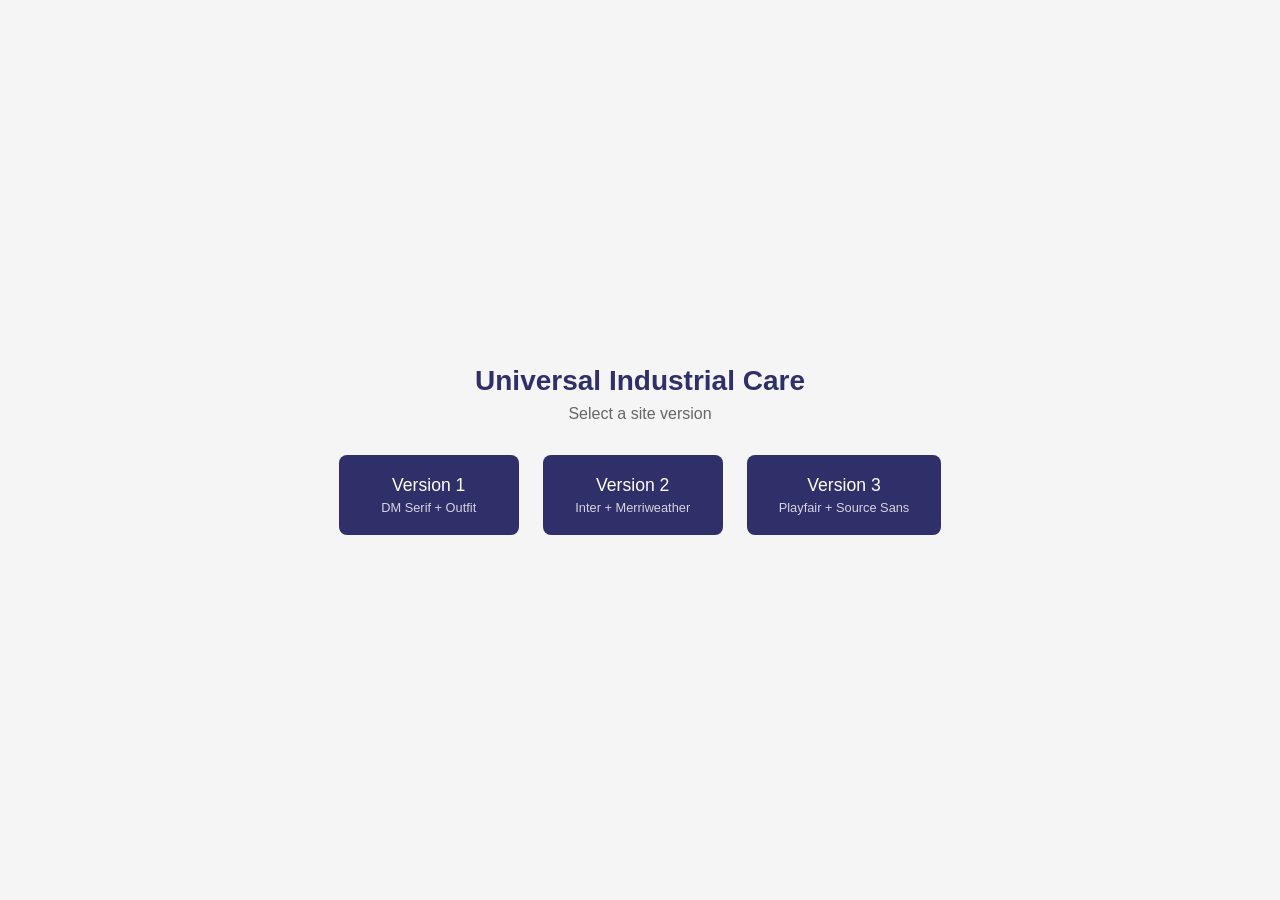
==== index.html @ d0125a0a "landing page" ====
<!DOCTYPE html>
<html lang="en">
<head>
  <meta charset="UTF-8">
  <meta name="viewport" content="width=device-width, initial-scale=1.0">
  <title>UIC - Site Versions</title>
  <style>
    * { margin: 0; padding: 0; box-sizing: border-box; }
    body {
      font-family: -apple-system, BlinkMacSystemFont, "Segoe UI", Roboto, sans-serif;
      min-height: 100vh;
      display: flex;
      align-items: center;
      justify-content: center;
      background: #f5f5f5;
    }
    .container {
      text-align: center;
      padding: 2rem;
    }
    h1 {
      color: #2F2F69;
      margin-bottom: 0.5rem;
      font-size: 1.75rem;
    }
    p {
      color: #666;
      margin-bottom: 2rem;
    }
    .links {
      display: flex;
      gap: 1.5rem;
      flex-wrap: wrap;
      justify-content: center;
    }
    a {
      display: block;
      padding: 1.25rem 2rem;
      background: #2F2F69;
      color: #fff;
      text-decoration: none;
      border-radius: 8px;
      font-size: 1.1rem;
      transition: background 0.2s;
      min-width: 180px;
    }
    a:hover { background: #B8292E; }
    span { display: block; font-size: 0.8rem; opacity: 0.8; margin-top: 0.25rem; }
  </style>
</head>
<body>
  <div class="container">
    <h1>Universal Industrial Care</h1>
    <p>Select a site version</p>
    <div class="links">
      <a href="uic_static/index.html">Version 1<span>DM Serif + Outfit</span></a>
      <a href="uic_static1/index.html">Version 2<span>Inter + Merriweather</span></a>
      <a href="uic_static2/index.html">Version 3<span>Playfair + Source Sans</span></a>
    </div>
  </div>
</body>
</html>
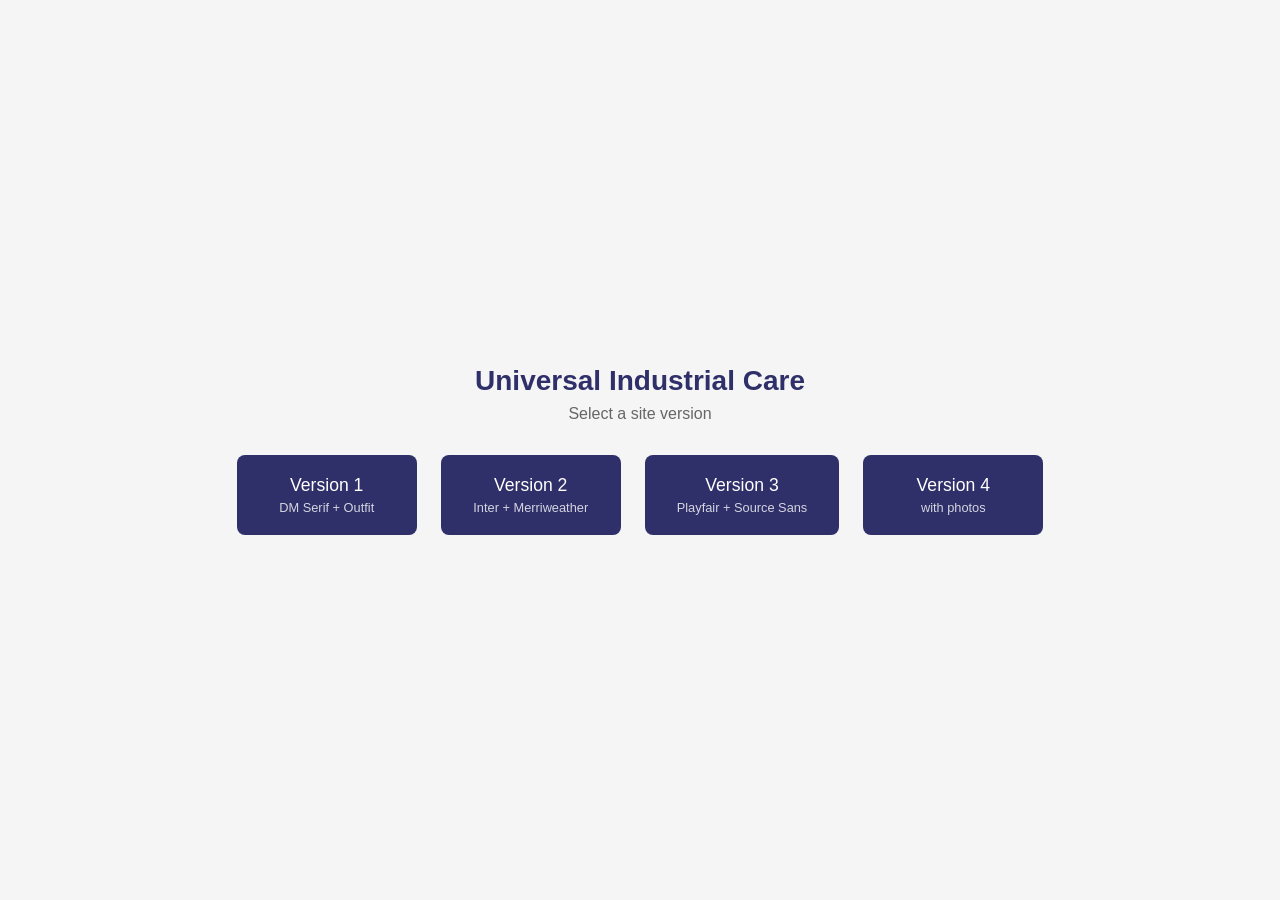
==== commit 73ab81c8: "update landing page" ====
--- a/index.html
+++ b/index.html
@@ -1,62 +1,81 @@
-<!DOCTYPE html>
+<!doctype html>
 <html lang="en">
-<head>
-  <meta charset="UTF-8">
-  <meta name="viewport" content="width=device-width, initial-scale=1.0">
-  <title>UIC - Site Versions</title>
-  <style>
-    * { margin: 0; padding: 0; box-sizing: border-box; }
-    body {
-      font-family: -apple-system, BlinkMacSystemFont, "Segoe UI", Roboto, sans-serif;
-      min-height: 100vh;
-      display: flex;
-      align-items: center;
-      justify-content: center;
-      background: #f5f5f5;
-    }
-    .container {
-      text-align: center;
-      padding: 2rem;
-    }
-    h1 {
-      color: #2F2F69;
-      margin-bottom: 0.5rem;
-      font-size: 1.75rem;
-    }
-    p {
-      color: #666;
-      margin-bottom: 2rem;
-    }
-    .links {
-      display: flex;
-      gap: 1.5rem;
-      flex-wrap: wrap;
-      justify-content: center;
-    }
-    a {
-      display: block;
-      padding: 1.25rem 2rem;
-      background: #2F2F69;
-      color: #fff;
-      text-decoration: none;
-      border-radius: 8px;
-      font-size: 1.1rem;
-      transition: background 0.2s;
-      min-width: 180px;
-    }
-    a:hover { background: #B8292E; }
-    span { display: block; font-size: 0.8rem; opacity: 0.8; margin-top: 0.25rem; }
-  </style>
-</head>
-<body>
-  <div class="container">
-    <h1>Universal Industrial Care</h1>
-    <p>Select a site version</p>
-    <div class="links">
-      <a href="uic_static/index.html">Version 1<span>DM Serif + Outfit</span></a>
-      <a href="uic_static1/index.html">Version 2<span>Inter + Merriweather</span></a>
-      <a href="uic_static2/index.html">Version 3<span>Playfair + Source Sans</span></a>
+  <head>
+    <meta charset="UTF-8" />
+    <meta name="viewport" content="width=device-width, initial-scale=1.0" />
+    <title>UIC - Site Versions</title>
+    <style>
+      * {
+        margin: 0;
+        padding: 0;
+        box-sizing: border-box;
+      }
+      body {
+        font-family:
+          -apple-system, BlinkMacSystemFont, "Segoe UI", Roboto, sans-serif;
+        min-height: 100vh;
+        display: flex;
+        align-items: center;
+        justify-content: center;
+        background: #f5f5f5;
+      }
+      .container {
+        text-align: center;
+        padding: 2rem;
+      }
+      h1 {
+        color: #2f2f69;
+        margin-bottom: 0.5rem;
+        font-size: 1.75rem;
+      }
+      p {
+        color: #666;
+        margin-bottom: 2rem;
+      }
+      .links {
+        display: flex;
+        gap: 1.5rem;
+        flex-wrap: wrap;
+        justify-content: center;
+      }
+      a {
+        display: block;
+        padding: 1.25rem 2rem;
+        background: #2f2f69;
+        color: #fff;
+        text-decoration: none;
+        border-radius: 8px;
+        font-size: 1.1rem;
+        transition: background 0.2s;
+        min-width: 180px;
+      }
+      a:hover {
+        background: #b8292e;
+      }
+      span {
+        display: block;
+        font-size: 0.8rem;
+        opacity: 0.8;
+        margin-top: 0.25rem;
+      }
+    </style>
+  </head>
+  <body>
+    <div class="container">
+      <h1>Universal Industrial Care</h1>
+      <p>Select a site version</p>
+      <div class="links">
+        <a href="uic_static/index.html"
+          >Version 1<span>DM Serif + Outfit</span></a
+        >
+        <a href="uic_static1/index.html"
+          >Version 2<span>Inter + Merriweather</span></a
+        >
+        <a href="uic_static2/index.html"
+          >Version 3<span>Playfair + Source Sans</span></a
+        >
+        <a href="uic_static3/index.html">Version 4<span>with photos</span></a>
+      </div>
     </div>
-  </div>
-</body>
+  </body>
 </html>
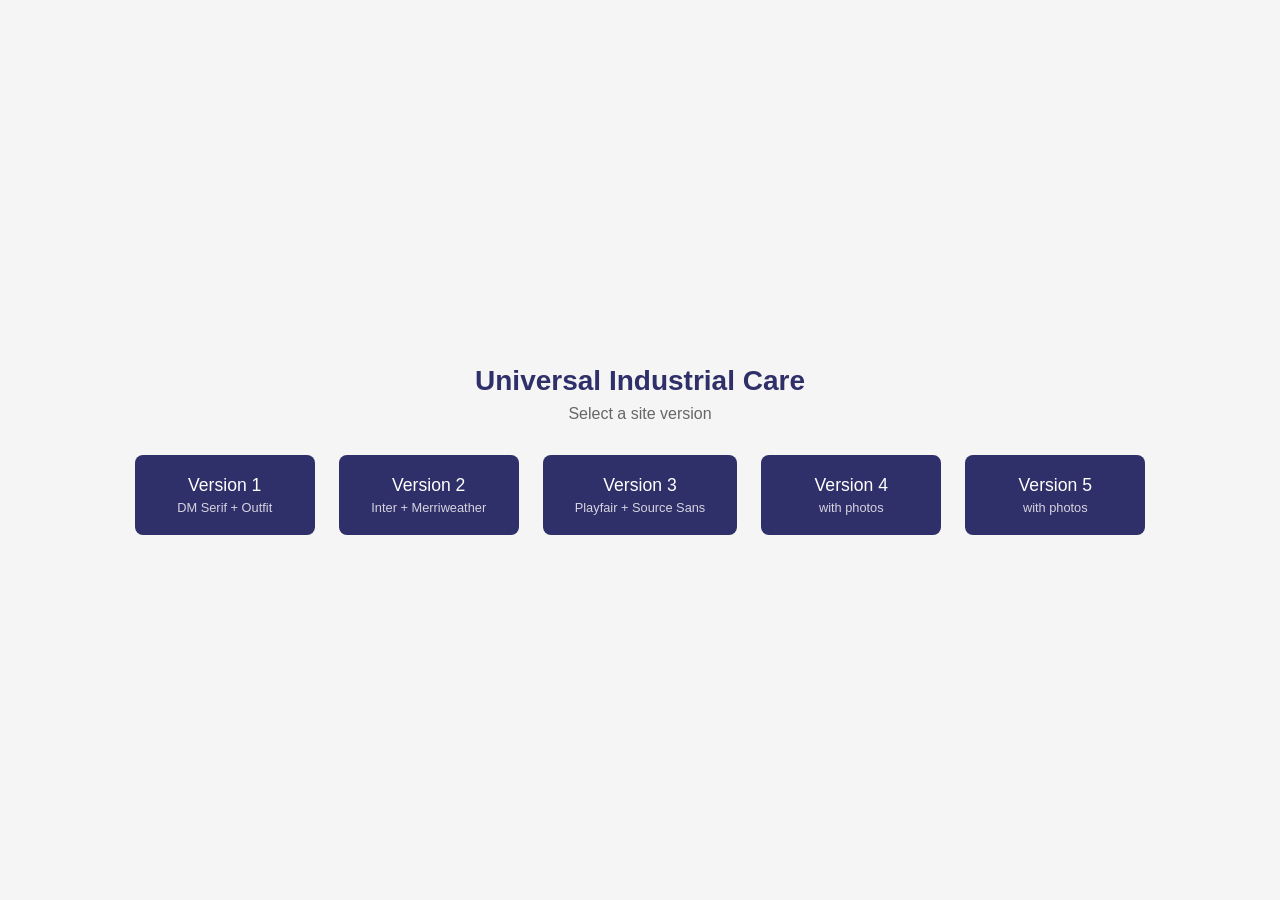
==== commit 630eec72: "5th version" ====
--- a/index.html
+++ b/index.html
@@ -75,6 +75,7 @@
           >Version 3<span>Playfair + Source Sans</span></a
         >
         <a href="uic_static3/index.html">Version 4<span>with photos</span></a>
+        <a href="uic_static4/index.html">Version 5<span>with photos</span></a>
       </div>
     </div>
   </body>
